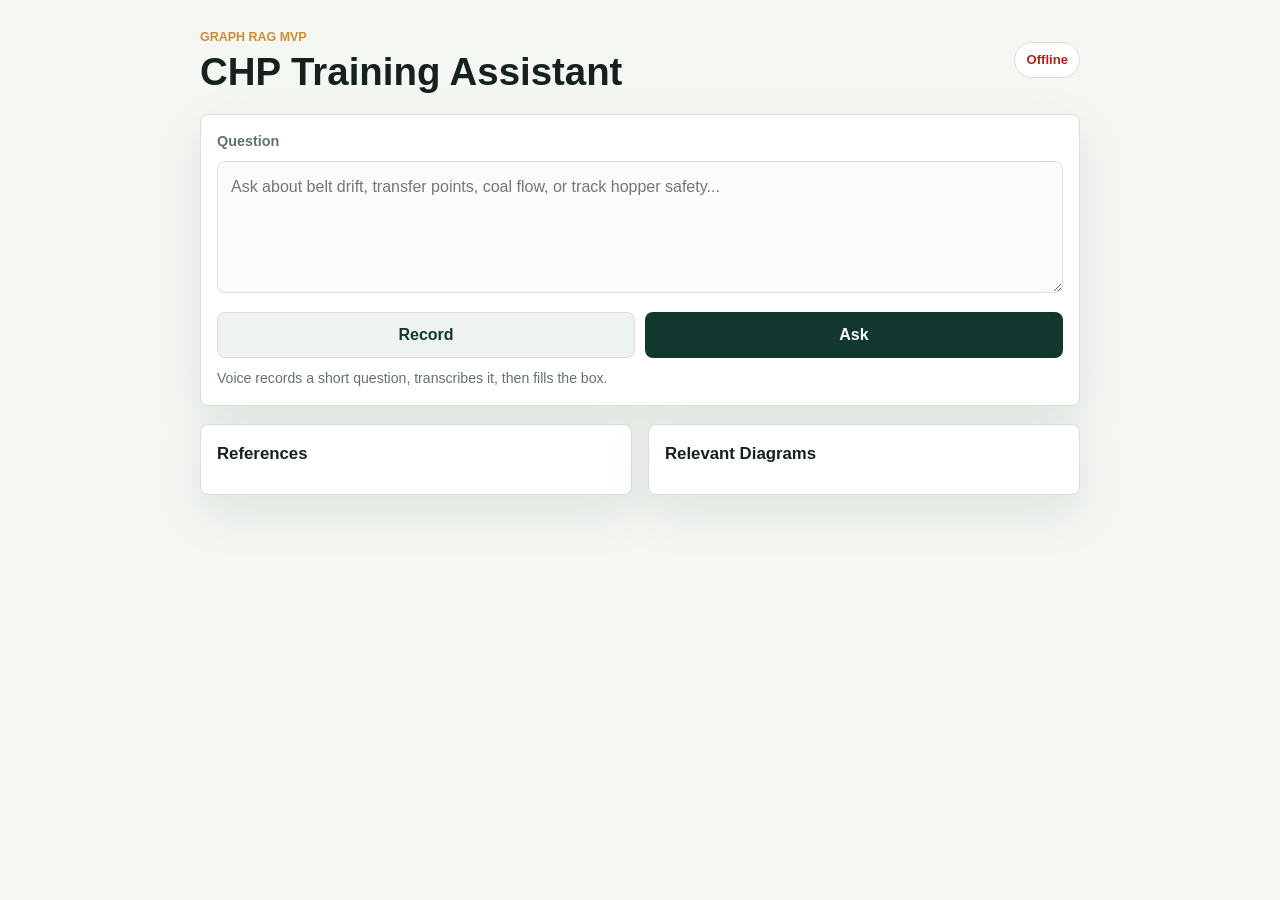
==== frontend/index.html @ ba3fd449 "deployment" ====
<!doctype html>
<html lang="en">
  <head>
    <meta charset="utf-8" />
    <meta name="viewport" content="width=device-width, initial-scale=1" />
    <meta name="theme-color" content="#12372f" />
    <title>CHP Training Assistant</title>
    <link rel="icon" href="icons/app-icon.svg" type="image/svg+xml" />
    <link rel="manifest" href="manifest.json" />
    <link rel="stylesheet" href="styles.css?v=3" />
  </head>
  <body>
    <main class="app-shell">
      <header class="app-header">
        <div>
          <p class="eyebrow">Graph RAG MVP</p>
          <h1>CHP Training Assistant</h1>
        </div>
        <div class="status-pill" id="apiStatus">Checking</div>
      </header>

      <section class="composer" aria-label="Ask a CHP training question">
        <label class="input-label" for="questionInput">Question</label>
        <textarea
          id="questionInput"
          rows="4"
          placeholder="Ask about belt drift, transfer points, coal flow, or track hopper safety..."
        ></textarea>
        <div class="actions">
          <button id="micButton" class="secondary-button" type="button">
            <span id="micButtonText">Record</span>
          </button>
          <button id="sendButton" class="primary-button" type="button">Ask</button>
        </div>
        <p class="helper-text" id="voiceHint">Voice records a short question, transcribes it, then fills the box.</p>
      </section>

      <section class="state-panel" id="statePanel" hidden></section>

      <section class="answer-panel" id="answerPanel" hidden>
        <h2>Answer</h2>
        <div class="answer-text" id="answerText"></div>
      </section>

      <section class="references-grid" id="referencesGrid" hidden>
        <div class="reference-section">
          <h2>References</h2>
          <div id="referencesList" class="stack"></div>
        </div>
        <div class="reference-section">
          <h2>Relevant Diagrams</h2>
          <div id="imagesList" class="stack"></div>
        </div>
      </section>

      <section class="notes-panel" id="notesPanel" hidden>
        <h2>Coverage</h2>
        <div id="coverageNotes"></div>
      </section>
    </main>

    <script src="app.js?v=3"></script>
  </body>
</html>
---- frontend/styles.css ----
:root {
  color-scheme: light;
  --bg: #f5f7f3;
  --surface: #ffffff;
  --ink: #16211d;
  --muted: #63736c;
  --line: #d8e0da;
  --primary: #12372f;
  --primary-strong: #0b251f;
  --accent: #d28b35;
  --danger: #b42318;
  --success: #237a57;
  --shadow: 0 18px 50px rgba(18, 55, 47, 0.1);
}

* {
  box-sizing: border-box;
}

body {
  margin: 0;
  min-height: 100vh;
  background: var(--bg);
  color: var(--ink);
  font-family: Arial, Helvetica, sans-serif;
  line-height: 1.5;
}

button,
textarea {
  font: inherit;
}

.app-shell {
  width: min(920px, 100%);
  margin: 0 auto;
  padding: 20px;
}

.app-header {
  display: flex;
  align-items: center;
  justify-content: space-between;
  gap: 16px;
  margin: 8px 0 22px;
}

.eyebrow {
  margin: 0 0 4px;
  color: var(--accent);
  font-size: 0.78rem;
  font-weight: 700;
  letter-spacing: 0;
  text-transform: uppercase;
}

h1,
h2,
p {
  margin-top: 0;
}

h1 {
  margin-bottom: 0;
  font-size: clamp(1.65rem, 7vw, 2.4rem);
  line-height: 1.08;
}

h2 {
  margin-bottom: 12px;
  font-size: 1.05rem;
}

.status-pill {
  flex: 0 0 auto;
  border: 1px solid var(--line);
  border-radius: 999px;
  padding: 7px 11px;
  background: var(--surface);
  color: var(--muted);
  font-size: 0.82rem;
  font-weight: 700;
}

.status-pill.ok {
  color: var(--success);
}

.status-pill.error {
  color: var(--danger);
}

.composer,
.answer-panel,
.reference-section,
.notes-panel,
.state-panel {
  border: 1px solid var(--line);
  border-radius: 8px;
  background: var(--surface);
  box-shadow: var(--shadow);
}

.composer {
  padding: 16px;
}

.input-label {
  display: block;
  margin-bottom: 8px;
  color: var(--muted);
  font-size: 0.9rem;
  font-weight: 700;
}

textarea {
  width: 100%;
  min-height: 132px;
  resize: vertical;
  border: 1px solid var(--line);
  border-radius: 8px;
  padding: 13px;
  color: var(--ink);
  background: #fbfcfa;
  outline: none;
}

textarea:focus {
  border-color: var(--primary);
  box-shadow: 0 0 0 3px rgba(18, 55, 47, 0.12);
}

.actions {
  display: grid;
  grid-template-columns: 1fr 1fr;
  gap: 10px;
  margin-top: 12px;
}

button {
  min-height: 46px;
  border: 0;
  border-radius: 8px;
  cursor: pointer;
  font-weight: 700;
}

button:disabled {
  cursor: not-allowed;
  opacity: 0.65;
}

.primary-button {
  background: var(--primary);
  color: #ffffff;
}

.primary-button:hover:not(:disabled) {
  background: var(--primary-strong);
}

.secondary-button {
  border: 1px solid var(--line);
  background: #eef3ef;
  color: var(--primary);
}

.secondary-button.recording {
  border-color: #e6b9b4;
  background: #fff0ee;
  color: var(--danger);
}

.helper-text {
  margin: 10px 0 0;
  color: var(--muted);
  font-size: 0.88rem;
}

.state-panel {
  margin-top: 14px;
  padding: 12px 14px;
  color: var(--muted);
}

.state-panel.error {
  color: var(--danger);
}

.answer-panel,
.notes-panel {
  margin-top: 18px;
  padding: 18px;
}

.answer-text {
  white-space: pre-wrap;
}

.references-grid {
  display: grid;
  grid-template-columns: 1fr 1fr;
  gap: 16px;
  margin-top: 18px;
}

.reference-section {
  min-width: 0;
  padding: 16px;
}

.stack {
  display: grid;
  gap: 10px;
}

.item {
  border: 1px solid var(--line);
  border-radius: 8px;
  padding: 12px;
  background: #fbfcfa;
}

.diagram-frame {
  display: flex;
  align-items: center;
  justify-content: center;
  width: 100%;
  min-height: 140px;
  margin-bottom: 12px;
  overflow: auto;
  border: 1px solid var(--line);
  border-radius: 8px;
  background: #ffffff;
}

.diagram-frame-error {
  padding: 14px;
  color: var(--danger);
  font-size: 0.9rem;
}

.diagram-frame img {
  display: block;
  width: 100%;
  min-height: 120px;
  max-height: 320px;
  object-fit: contain;
}

.diagram-link {
  display: inline-flex;
  margin-top: 10px;
  color: var(--primary);
  font-size: 0.9rem;
  font-weight: 700;
}

.item-title {
  margin-bottom: 5px;
  font-weight: 700;
}

.item-meta,
.item-body {
  color: var(--muted);
  font-size: 0.9rem;
}

.item-body {
  margin-top: 7px;
}

.notes-list {
  margin: 0;
  padding-left: 18px;
  color: var(--muted);
}

@media (max-width: 700px) {
  .app-shell {
    padding: 14px;
  }

  .app-header {
    align-items: flex-start;
    flex-direction: column;
  }

  .status-pill {
    align-self: flex-start;
  }

  .references-grid,
  .actions {
    grid-template-columns: 1fr;
  }
}
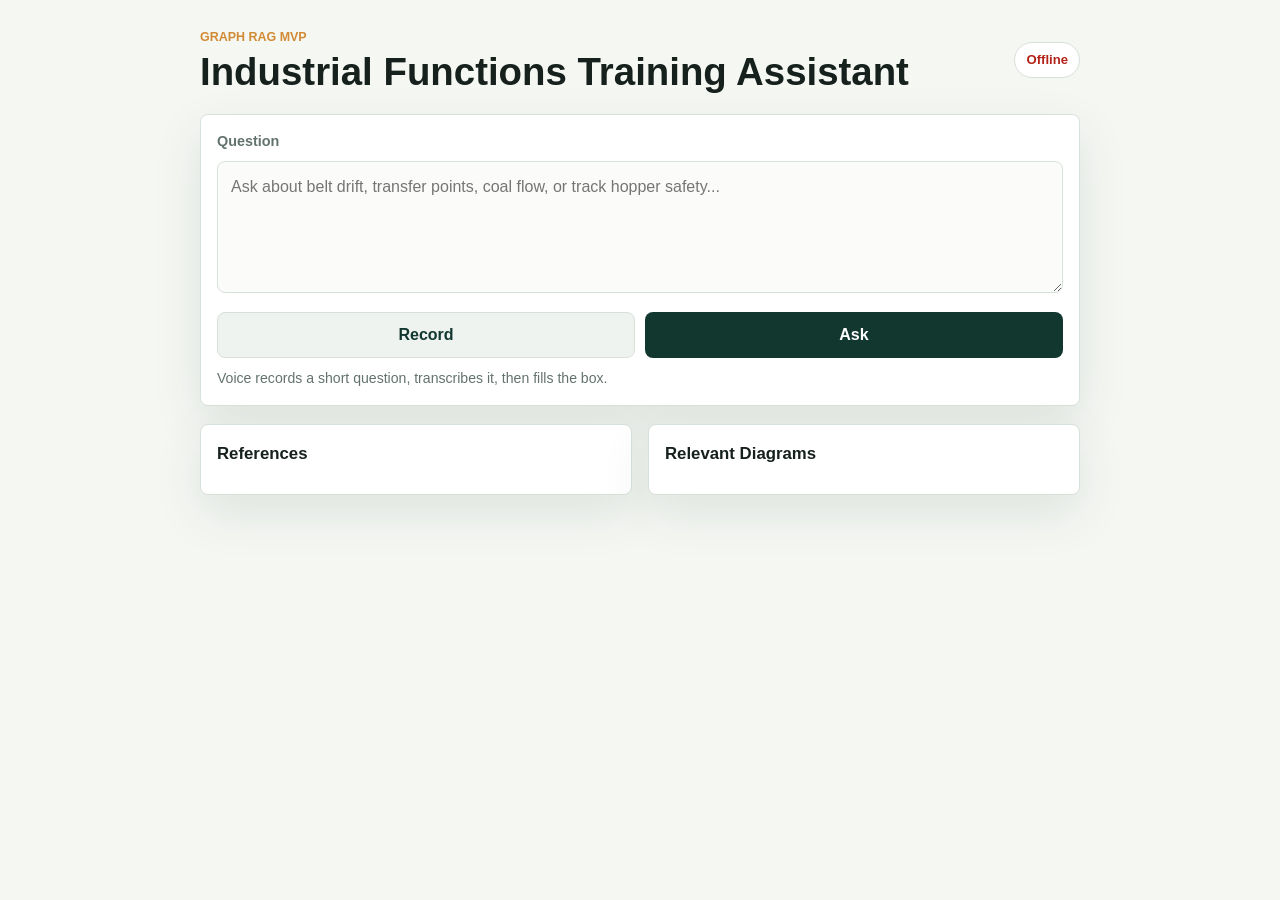
==== commit 9ade01e9: "Industrial Functions Training Assistant" ====
--- a/frontend/index.html
+++ b/frontend/index.html
@@ -4,7 +4,7 @@
     <meta charset="utf-8" />
     <meta name="viewport" content="width=device-width, initial-scale=1" />
     <meta name="theme-color" content="#12372f" />
-    <title>CHP Training Assistant</title>
+    <title>Industrial Functions Training Assistant</title>
     <link rel="icon" href="icons/app-icon.svg" type="image/svg+xml" />
     <link rel="manifest" href="manifest.json" />
     <link rel="stylesheet" href="styles.css?v=3" />
@@ -14,12 +14,12 @@
       <header class="app-header">
         <div>
           <p class="eyebrow">Graph RAG MVP</p>
-          <h1>CHP Training Assistant</h1>
+          <h1>Industrial Functions Training Assistant</h1>
         </div>
         <div class="status-pill" id="apiStatus">Checking</div>
       </header>
 
-      <section class="composer" aria-label="Ask a CHP training question">
+      <section class="composer" aria-label="Ask a Industrial Functions Training question">
         <label class="input-label" for="questionInput">Question</label>
         <textarea
           id="questionInput"
